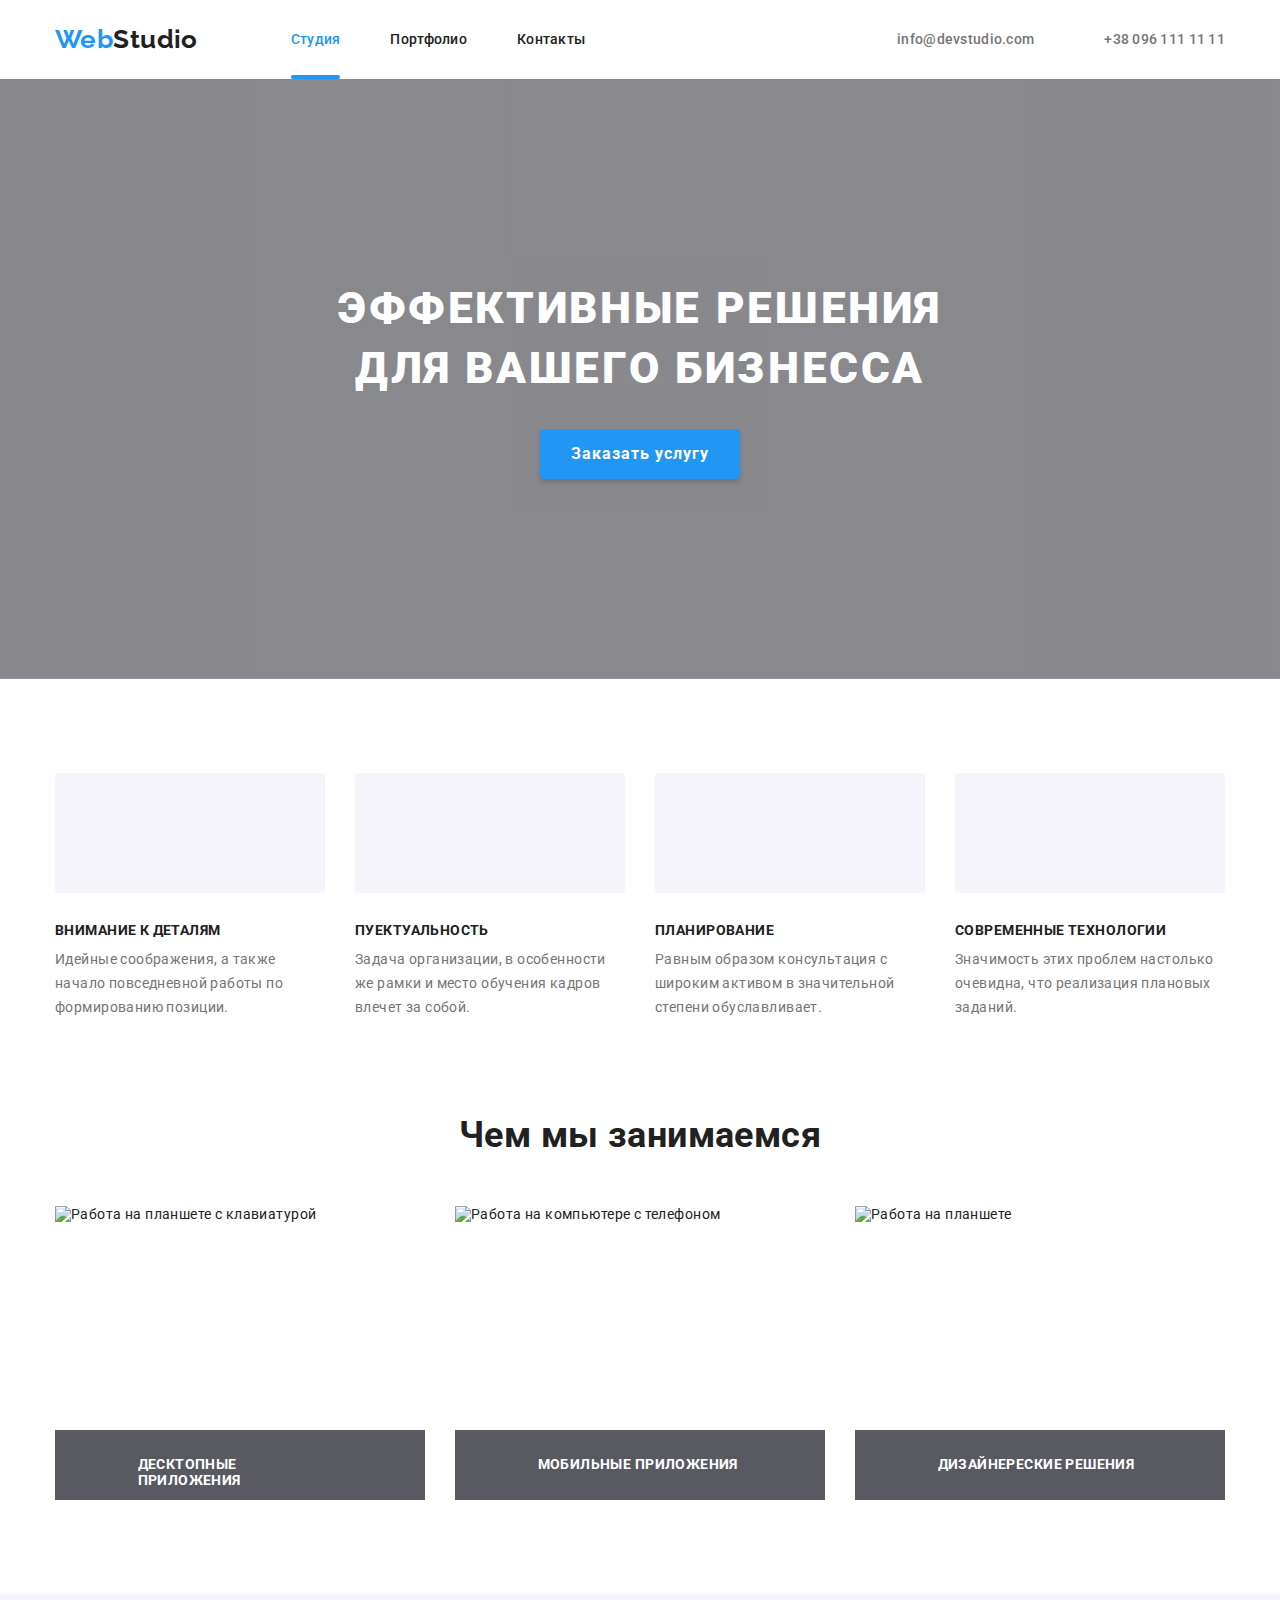
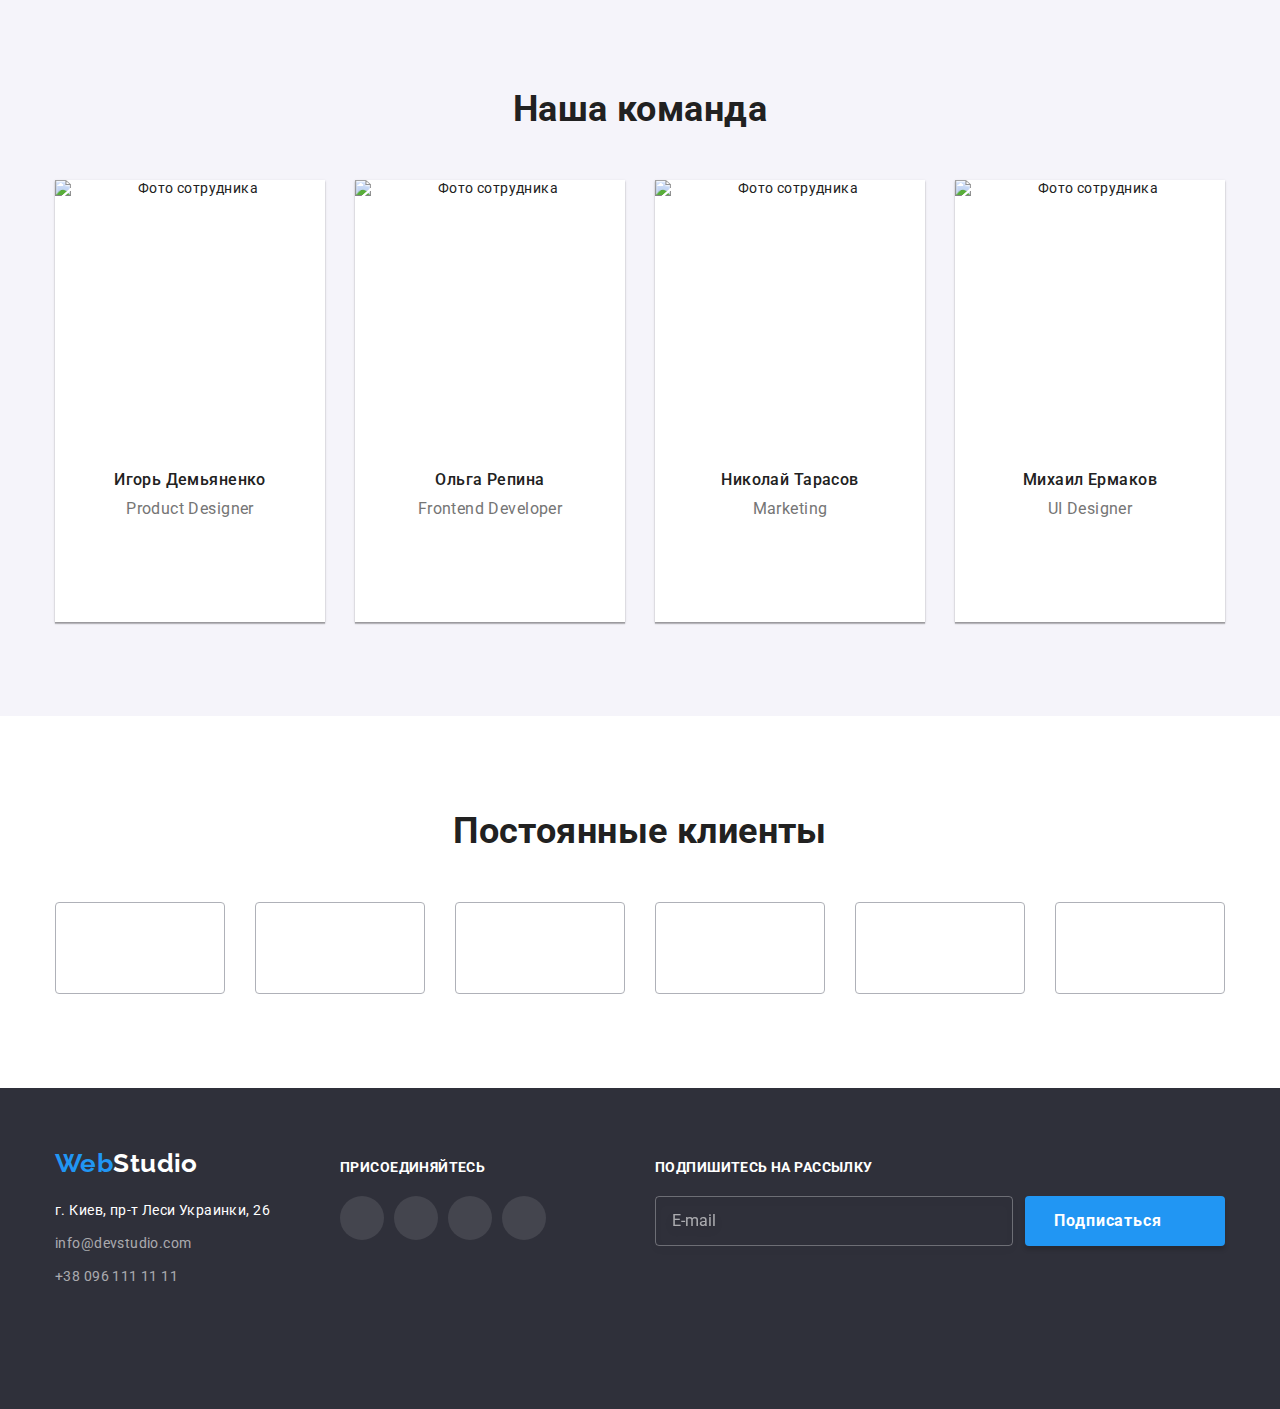
==== index.html @ f01ba00c "creat form in footer" ====
<!DOCTYPE html>
<html lang="ru">
<head>
    <meta charset="UTF-8">
    <meta http-equiv="X-UA-Compatible" content="IE=edge">
    <meta name="viewport" content="width=device-width, initial-scale=1.0">
    <title>Домашняя работа №6</title>
    <link rel="preconnect" href="https://fonts.googleapis.com">
    <link rel="preconnect" href="https://fonts.gstatic.com" crossorigin>
    <link href="https://fonts.googleapis.com/css2?family=Raleway:wght@700&family=Roboto:wght@400;500;700;900&display=swap"
        rel="stylesheet">
    <link rel="stylesheet" href="https://cdnjs.cloudflare.com/ajax/libs/modern-normalize/1.1.0/modern-normalize.min.css">
    <link rel="stylesheet" href="./css/styles.css">
</head>
<body>
    <!--Header-->
<header class="header">
   <div class="container main-nav">
    <nav class="auth-nav">
        <a href="./index.html" class="logo"> <span class="title">Web</span>Studio
        </a>
        <ul class="site-nav">
            <li class="item"><a href="./index.html" class="link curent">Студия</a></li>
            <li class="item"><a href="./portfolio.html" class="link">Портфолио</a></li>
            <li class="item"><a href="" class="link">Контакты</a></li>
        </ul>
    </nav>
    <ul class="site-contacts">
        <li class="item">
            <a href="mailto:info@devstudio.com" class="link">
            <svg class="link-icon" width="16" height="12">
                <use href="./images/symbol-defs.svg#mail"></use>
            </svg>info@devstudio.com</a></li>
        <li class="item"><a href="tel:+380961111111" class="link">
            <svg class="link-icon" width="10" height="16">
            <use href="./images/symbol-defs.svg#phone"></use>
        </svg>+38 096 111 11 11</a></li>
    </ul>
   </div>  
</header>
<main> 
    <!--Hero-->
    <section class="section-hero">
        <div class="container hero">
            <h1 class="hero-title">ЭФФЕКТИВНЫЕ РЕШЕНИЯ ДЛЯ ВАШЕГО БИЗНЕССА</h1>
            <button type="button" class="hero-button" data-modal-open>Заказать услугу</button>
        </div>
    </section>
    <!--Peculiarities-->
     <section class="section peculiarit">
        <div class="container">
            <h2 class="visual-heading">Преймущества</h2>
        <ul class="peculiarities">
            <li class="item">
                <div class="item-icon"><svg width="70" height="70">
                    <use href="./images/symbol-defs.svg#antenna"></use>
                </svg></div>
                <h3 class="peculiarities-title">ВНИМАНИЕ К ДЕТАЛЯМ</h3>
                <p class="peculiarities-text">Идейные соображения, а также начало повседневной работы по формированию позиции.</p>   
            </li>
            <li class="item">
                <div class="item-icon"><svg width="70" height="70">
                    <use href="./images/symbol-defs.svg#clock"></use>
                </svg></div>
                <h3 class="peculiarities-title">ПУЕКТУАЛЬНОСТЬ</h3>
                <p class="peculiarities-text">Задача организации, в особенности же рамки и место обучения кадров влечет за собой.</p>
            </li>
            <li class="item">
                <div class="item-icon"><svg width="70" height="70">
                    <use href="./images/symbol-defs.svg#diagram"></use>
                </svg></div>
                <h3 class="peculiarities-title">ПЛАНИРОВАНИЕ</h3>
                <p class="peculiarities-text">Равным образом консультация с широким активом в значительной степени обуславливает.</p>
            </li>
            <li class="item">
                <div class="item-icon"><svg width="70" height="70">
                    <use href="./images/symbol-defs.svg#astronaut"></use>
                </svg></div>
                <h3 class="peculiarities-title">СОВРЕМЕННЫЕ ТЕХНОЛОГИИ</h3>
                <p class="peculiarities-text">Значимость этих проблем настолько очевидна, что реализация плановых заданий.</p>
            </li>
        </ul>
        </div>
    </section>
    <!--Work-->
    <section class="section work-padding">
        <div class="container">
            <h2 class="section-title">Чем мы занимаемся</h2>
            <ul class="work">
                <li class="work-link">
                <div class="work-action">
                    <img src="./images/box1.jpg" width="370" height="294" alt="Работа на планшете с клавиатурой">
                    <p class="work-text">Десктопные приложения</p>
                </div>  
                </li>
                <li class="work-link">
                <div class="work-action">
                    <img src="./images/box2.jpg" width="370" height="294" alt="Работа на компьютере с телефоном">
                    <p class="work-text">Мобильные приложения</p>
                </div>
                </li>
                <li class="work-link">
                <div class="work-action">
                    <img src="./images/box3.jpg" width="370" height="294" alt="Работа на планшете">
                    <p class="work-text">Дизайнереские решения</p>
                </div>    
                </li>
            </ul>
        </div>
    </section>
    <!--Team-->
   <section class="section team">
        <div class="container">
            <h2 class="section-title">Наша команда</h2>
        <ul class="team-list">
            <li class="team-roster">
                <img src="./images/foto1.jpg" width="270" height="260" alt="Фото сотрудника">
                    <h3 class="team-name">Игорь Демьяненко</h3>
                    <p class="team-job" lang="en">Product Designer</p>
                    <a href="#" class="team-link">
                        <svg width="20" height="20">
                        <use href="./images/symbol-defs.svg#instagram"></use>
                    </svg>
                    </a>
                    <a href="#" class="team-link">
                        <svg width="20" height="20">
                        <use href="./images/symbol-defs.svg#twitter"></use>
                    </svg>
                    </a>
                    <a href="#" class="team-link">
                        <svg width="20" height="20">
                        <use href="./images/symbol-defs.svg#facebook"></use>
                    </svg>
                    </a>
                    <a href="#" class="team-link">
                        <svg width="20" height="20">
                        <use href="./images/symbol-defs.svg#linkedIn"></use>
                    </svg>
                    </a>   
            </li>
            <li class="team-roster">
                <img src="./images/foto2.jpg" width="270" height="260" alt="Фото сотрудника">
                    <h3 class="team-name">Ольга Репина</h3>
                    <p class="team-job" lang="en">Frontend Developer</p>
                     <a href="#" class="team-link">
                        <svg width="20" height="20">
                        <use href="./images/symbol-defs.svg#instagram"></use>
                    </svg>
                    </a>
                    <a href="#" class="team-link">
                        <svg width="20" height="20">
                        <use href="./images/symbol-defs.svg#twitter"></use>
                    </svg>
                    </a>
                    <a href="#" class="team-link">
                        <svg width="20" height="20">
                        <use href="./images/symbol-defs.svg#facebook"></use>
                    </svg>
                    </a>
                    <a href="#" class="team-link">
                        <svg width="20" height="20">
                        <use href="./images/symbol-defs.svg#linkedIn"></use>
                    </svg>
                    </a>  
            </li>
            <li class="team-roster">
                <img src="./images/foto3.jpg" width="270" height="260" alt="Фото сотрудника">
                    <h3 class="team-name">Николай Тарасов</h3>
                    <p class="team-job" lang="en">Marketing</p>
                    <a href="#" class="team-link">
                        <svg width="20" height="20">
                            <use href="./images/symbol-defs.svg#instagram"></use>
                        </svg>
                    </a>
                    <a href="#" class="team-link">
                        <svg width="20" height="20">
                            <use href="./images/symbol-defs.svg#twitter"></use>
                        </svg>
                    </a>
                    <a href="#" class="team-link">
                        <svg width="20" height="20">
                            <use href="./images/symbol-defs.svg#facebook"></use>
                        </svg>
                    </a>
                    <a href="#" class="team-link">
                        <svg width="20" height="20">
                            <use href="./images/symbol-defs.svg#linkedIn"></use>
                        </svg>
                    </a>
            </li>
            <li class="team-roster">
                <img src="./images/foto4.jpg" width="270" height="260" alt="Фото сотрудника">
                    <h3 class="team-name">Михаил Ермаков</h3>
                    <p class="team-job" lang="en">UI Designer</p>
                <a href="#" class="team-link">
                    <svg width="20" height="20">
                        <use href="./images/symbol-defs.svg#instagram"></use>
                    </svg>
                </a>
                <a href="#" class="team-link">
                    <svg width="20" height="20">
                        <use href="./images/symbol-defs.svg#twitter"></use>
                    </svg>
                </a>
                <a href="#" class="team-link">
                    <svg width="20" height="20">
                        <use href="./images/symbol-defs.svg#facebook"></use>
                    </svg>
                </a>
                <a href="#" class="team-link">
                    <svg width="20" height="20">
                        <use href="./images/symbol-defs.svg#linkedIn"></use>
                    </svg>
                </a>
            </li>
        </ul>
        </div>
    </section>
    <!-- Clients -->
    <section class="section">
        <div class="container">
            <h2 class="section-title">Постоянные клиенты</h2>
            <ul class="clients">
                <li class="clients-list">
                    <a href="#" class="clients-link">
                        <svg width="106" height="60">
                            <use href="./images/symbol-defs.svg#company1"></use>
                        </svg>
                    </a>
                </li>
                <li class="clients-list">
                    <a href="#" class="clients-link">
                        <svg width="106" height="60">
                            <use href="./images/symbol-defs.svg#company2"></use>
                        </svg>
                    </a>
                </li>
                <li class="clients-list">
                    <a href="#" class="clients-link">
                        <svg width="106" height="60">
                            <use href="./images/symbol-defs.svg#company3"></use>
                        </svg>
                    </a>
                </li>
                <li class="clients-list">
                    <a href="#" class="clients-link">
                        <svg width="106" height="60">
                            <use href="./images/symbol-defs.svg#company4"></use>
                        </svg>
                    </a>
                </li>
                <li class="clients-list">
                    <a href="#" class="clients-link">
                        <svg width="106" height="60">
                            <use href="./images/symbol-defs.svg#company5"></use>
                        </svg>
                    </a>
                </li>
                <li class="clients-list">
                    <a href="#" class="clients-link">
                        <svg width="106" height="60">
                            <use href="./images/symbol-defs.svg#company6"></use>
                        </svg>
                    </a>
                </li>
            </ul>
        </div>
    </section>
</main>
<!--Footer-->
<footer class="footer">
   <div class="container">
    <div class="information">
        <a href="./index.html" class="logo-footer"><span class="title">Web</span>Studio
        </a>
        <address class="footer-adress">
            <ul>
                <li class="footer-item"><a href="https://goo.gl/maps/piqngm7oDQpEDh6u6" class="map" target="_blank"
                        rel="noopener nofollow noreferrer">г. Киев, пр-т Леси Украинки, 26</a></li>
                <li class="footer-item"><a href="mailto:info@devstudio.com" class="link">info@devstudio.com</a></li>
                <li class="footer-item"><a href="tel:+380961111111" class="link">+38 096 111 11 11</a></li>
            </ul>
        </address>
    </div>
        <div class="social">
        <h3 class="text">присоединяйтесь</h3>
        <ul class="soc">
            <li class="soc-list">
                <a href="#" class="soc-link">
                    <svg width="20" height="20">
                        <use href="./images/symbol-defs.svg#instagram"></use>
                    </svg>
                </a>
            </li>
            <li class="soc-list">
                <a href="#" class="soc-link">
                    <svg width="20" height="20">
                        <use href="./images/symbol-defs.svg#twitter"></use>
                    </svg>
                </a>
            </li>
            <li class="soc-list">
                <a href="#" class="soc-link">
                    <svg width="20" height="20">
                        <use href="./images/symbol-defs.svg#facebook"></use>
                    </svg>
                </a>
            </li>
            <li class="soc-list">
                <a href="#" class="soc-link">
                    <svg width="20" height="20">
                        <use href="./images/symbol-defs.svg#linkedIn"></use>
                    </svg>
                </a>
            </li>
        </ul>
    </div>
    <div class="footer-form">
        <form class="form-footer">
            <div class="form-field">
                <label for="mail" class="text">Подпишитесь на рассылку</label>
                <input type="email" name="mail" id="mail" placeholder="E-mail">
            </div>
            <button type="submit" class="hero-button">Подписаться<svg class="button-icon" width="24" height="24">
                    <use href="./images/symbol-defs.svg#icon-send"></use>
                </svg>
            </button>
        </form>
    </div>
    </div>
</footer>
<!--Modal window-->
<div class="backdrop is-hidden" data-modal>
    <div class="modal">
        <button type="button" class="button-close" data-modal-close>
            <svg class="modal-icon">
                <use href="./images/symbol-defs.svg#close"></use>
            </svg>
        </button>
    </div>
</div>
<script src="./js/modal.js"></script>
</body>
</html>
---- css/styles.css ----
/* основной цвет текста #212121 */
/* вторичный цвет текста #757575 */
/* основной цвет фона #FFFFFF*/
/* вторичный цвет фона #F5F4FA */
/* акцент #2196F3 */
/* цвет иконок #AFB1B8 */

:root {
    --primary-text-color: #212121;
    --title-text-color: #757575;
    --accent-color: #2196F3;
    --primary-white-color: #FFFFFF;
    --background-grey-color: #F5F4FA;
    --background-spaygrey-color: #2F303A;
    --icon-grey-color: #AFB1B8;
}

body {
    margin: 0;

    color: var(--primary-text-color);
    background-color: var(--primary-white-color);

    font-family: 'Roboto', sans-serif;
    font-size: 14px;
    letter-spacing: 0.03em;
}

ul {
    list-style: none;
    margin: 0;
    padding: 0;
    border: none;
}

.section {
    padding-top: 94px;
    padding-bottom: 94px;
}

img {
    display: block;
    max-width: 100%;
    height: auto;
}

/* Header */

.header {
    padding: 24px 0px;
}

/* Container */

.container {
    width: 1200px;
    padding-left: 15px;
    padding-right: 15px;
    margin-left: auto;
    margin-right: auto;
}

.main-nav {
    display: flex;
    align-items: center;
}

/* Logo */

.logo {
    margin-right: 93px;

    color: var(--primary-text-color);

    font-family: 'Raleway', sans-serif;
    font-weight: 700;
    font-size: 26px;
    line-height: 1.19;
    text-decoration: none;
}

.logo .title { 
    color: var(--accent-color);
}

.auth-nav {
    display: flex;
    align-items: center;
}

/* Navigation */
.site-nav {
    display: flex;
}

.site-nav .item:not(:last-child) {
    margin-right: 50px;
}

.site-nav .link {
    display: block;
    position: relative;
    /* padding-top: 32px;
    padding-bottom: 32px; */

    color: var(--primary-text-color);

    font-weight: 500;
    line-height: 1.1;
    letter-spacing: 0.02em;
    text-decoration: none;
    transition: all 0.2s ease-out;
}

.site-nav .link:hover,
.site-nav .link:focus {
    color: var(--accent-color);
}

.link.curent {
    color: var(--accent-color);
}

.link.curent::after {
    position: absolute;
    content: '';
    bottom: 0;
    left: 0;

    width: 100%;
    height: 4px;

    background-color: var(--accent-color);
    border-radius: 2px;
    transform: translateY(calc(24px + 8px));
}




/* Contacts */

.site-contacts {
    display: flex;
    margin-left: auto;
}

.site-contacts .item:not(:last-child) {
    margin-right: 50px;
}

.site-contacts .link {
    padding-top: 32px;
    padding-bottom: 32px;

    color: var(--title-text-color);

    font-weight: 500;
    line-height: 1.1;
    letter-spacing: 0.02em;
    text-decoration: none;
    transition: all 0.2s ease-out;
}

.site-contacts .link:hover,
.site-contacts .link:focus {
    color: var(--accent-color);
}

.link-icon {
    margin-right: 10px;
    vertical-align: middle;

    fill: currentColor;
    transition: all 0.2s ease-out;
}

/* Hero */

.section-hero {
    margin-left: auto;
    margin-right: auto;
    max-width: 1920px;
    max-height: 600px;

    background-image: linear-gradient(
        rgba(47, 48, 58, 0.4),
        rgba(47, 48, 58, 0.4)
    ),
    url("../images/hero.jpg");
    background-color: #C4C4C4;

    background-repeat: no-repeat;
    background-position: center;
    background-size: cover;
}

.hero {
    width: 693px;
    padding-top: 200px;
    padding-bottom: 200px;

    text-align: center;
}

.hero-title {
    margin-top: 0;
    margin-bottom: 30px;
    margin-left: auto;
    margin-right: auto;

    color: var(--primary-white-color);

    font-weight: 900;
    font-size: 44px;
    line-height: 1.36;
    letter-spacing: 0.06em;
    text-transform: uppercase;  
}

.hero-button {
    height: 50px;
    width: 200px;
    
    color: var(--primary-white-color);
    fill: var(--primary-white-color);
    background-color: var(--accent-color);
    font-weight: 700;
    font-size: 16px;
    line-height: 1.88;
    letter-spacing: 0.06em;
    box-shadow: 0px 4px 4px rgba(0, 0, 0, 0.15);
    border-radius: 4px;
    border: 0;
    cursor:pointer;
    transition: all 0.2s ease-out;
}

.hero-button:hover,
.hero-button:focus {
    background-color: #188CE8;
    border-radius: 4px;
}

.button.active {
    color: var(--primary-white-color);
    background-color: var(--accent-color);    
}

/* Modal window */

.backdrop {
    position: fixed;
    top: 0;
    left: 0;

    width: 100%;
    height: 100%;

    background-color: rgba(0, 0, 0, 0.2);

    opacity: 1;
    transition: opacity 250ms cubic-bezier(0.4, 0, 0.2, 1);
}

.backdrop.is-hidden {
    opacity: 0;
    pointer-events: none;
}

.backdrop.is-hidden .modal{
    transform: translate(-50%, -50%) scale(0.9);
}

.modal {
    position: absolute;
    top: 50%;
    left: 50%;

    width: 528px;
    min-height: 581px;

    background-color: var(--primary-white-color);
    box-shadow: 0px 1px 3px rgba(0, 0, 0, 0.12),
    0px 1px 1px rgba(0, 0, 0, 0.14),
    0px 2px 1px rgba(0, 0, 0, 0.2);
    border-radius: 4px;

    transform: translate(-50%, -50%) scale(1);
    transition: transform 250ms cubic-bezier(0.4, 0, 0.2, 1);
}

.button-close {
    display: flex;
    position: absolute;
    padding: 0;
    width: 30px;
    height: 30px;


    margin-top: 8px; 
    margin-right: 8px;
    align-items: center;
    justify-content: center;

    background-color: inherit;
    border: 1px solid rgba(0, 0, 0, 0.1);
    border-radius: 50%;
    cursor: pointer;
    
    right: 0;
}

.modal-icon {
    width: 11px;
    height: 11px;
}

/* Peculiarities */

.visual-heading {
    position: absolute;
    width: 1px;
    height: 1px;
    margin: -1px;
    border: 0;
    padding: 0;
    white-space: nowrap;
    clip-path: inset(100%);
    clip: rect(0 0 0 0);
    overflow: hidden;
}

.peculiarities {
    display: flex;
}

.peculiarit {
    padding-bottom: 47px;
}

.peculiarities .item {
    width: 270px;
    justify-content: center;
    align-items: center;
}

.peculiarities .item:not(:last-child) {
    margin-right: 30px;
}

.item-icon {
    display: flex;
    width: 270px;
    height: 120px;
    align-items: center;
    justify-content: center;
    margin-bottom: 30px;
    border-radius: 4px;
    background-color: var(--background-grey-color);
}

.peculiarities-title {
    margin-top: 0;
    margin-bottom: 10px;

    color: var(--primary-text-color);

    font-size: 14px;
    line-height: 1.1;
    text-transform: uppercase;
}

.peculiarities-text {
    margin-top: 0;
    margin-bottom: 0;

    color: var(--title-text-color);

    line-height: 1.71;
}

/* Work */

.work {
    display: flex;
}

.work-padding {
    padding-top: 47px;
}

.section-title {
    margin-top: 0;
    margin-bottom: 50px;

    font-size: 36px;
    line-height: 1.17;
    text-align: center;   
}

.work-link:not(:last-child) {
    margin-right: 30px;
}

.work-action {
    position: relative;
}

.work-action::before {
    position: absolute;
    content: '';
    width: 370px;
    height: 70px;
    bottom: 0;
    left: 0;

    background-color: 
    rgba(47, 48, 58, 0.8);
}

.work-text {
    position: absolute;
    width: 205px;
    height: 16px;
    left: 50%;
    top: 251px;
    transform: translate(-50%, 0);

    margin: 0;
    padding: 0;

    font-weight: 700;
    line-height: 1.14;
    text-transform: uppercase;

    color: var(--primary-white-color);
}

/* Team */

.section.team {
    background-color: var(--background-grey-color);
}

.team-list {
    display: flex;
}

.team-roster {
    width: 270px;

    background-color: var(--primary-white-color);
    box-shadow:
        0px 1px 3px rgba(0, 0, 0, 0.12),
        0px 1px 1px rgba(0, 0, 0, 0.14),
        0px 2px 1px rgba(0, 0, 0, 0.2);

    text-align: center;
}

.team-roster:not(:last-child) {
    margin-right: 30px;
}

.team-link {
    display: inline-flex;
    text-decoration: none;
    width: 44px;
    height: 44px;
    align-items: center;
    justify-content: center;
    margin-bottom: 30px;

    fill: var(--icon-grey-color);
    transition: all 0.2s ease-out;
    border-radius: 50%;
}


.team-link:not(:last-child) {
    margin-right: 10px;
}

.team-link:hover,
.team-link:focus {
    background-color: var(--accent-color);
    fill: var(--primary-white-color);
    border-radius: 50%;
    border: 0;
}

.team-name {
    padding-top: 30px;
    padding-bottom: 10px;
    margin-top: 0px;
    margin-bottom: 0px;

    color: var(--primary-text-color);

    font-weight: 500;
    font-size: 16px;
    line-height: 1.19;
}

.team-job {
    padding-bottom: 30px;
    margin-top: 0;
    margin-bottom: 0;

    color: var(--title-text-color);

    font-size: 16px;
    line-height: 1.19;
}

/* Clients*/

.clients {
    display: flex;
    margin: 0;
    padding: 0;
    border: none;
}

.clients-list {
    width: 170px;
    height: 92px;
    border: 0;
}

.clients-link {
    display: flex;
    text-decoration: none;
    width: 100%;
    height: 100%;
    align-items: center;
    justify-content: center;
    border: 1px solid var(--icon-grey-color);
    border-radius: 4px;

    fill: var(--icon-grey-color);
    transition: all 0.2s ease-out;
}

.clients-list:not(:last-child) {
    margin-right: 30px;
}

.clients-link:hover,
.clients-link:focus {
    fill: var(--accent-color);
    border: 1px solid var(--accent-color);

}


/* Footer */

.footer {
    padding-top: 60px;
    padding-bottom: 60px;
    padding-left: 0;
    padding-right: 0;

    background-color: var(--background-spaygrey-color);
}

.footer .container {
    display: flex;
    align-items: baseline;
}

.logo-footer {
    display: inline-block;
    margin-bottom: 20px;

    color: var(--primary-white-color);

    font-family: 'Raleway', sans-serif;
    font-weight: 700;
    font-size: 26px;
    line-height: 1.19;
    text-decoration: none;
}

.logo-footer .title {
    color: var(--accent-color);

}

.footer-adress {
    margin-bottom: 60px;
}

.footer-adress .map {
    display: block;
    margin-bottom: 9px;

    color: var(--primary-white-color);

    font-style: normal;
    line-height: 1.71;
    text-decoration: none;
}

.footer-adress .link {
    display: block;

    color: rgba(255, 255, 255, 0.6);

    font-style: normal;
    line-height: 1.71;
    text-decoration: none;
    transition: all 0.2s ease-out;
}

.footer-adress .link:hover,
.footer-adress .link:focus {
    color: var(--accent-color);
}

.footer-item:not(:last-child) {
    margin-bottom: 9px;
}

.text {
    margin-top: 0;
    margin-bottom: 20px;
    margin-left: 0;
    margin-right: 0;

    color: var(--primary-white-color);

    font-weight: 700;
    font-size: 14px;
    line-height: 1.14;
    letter-spacing: 0.03em;
    text-transform: uppercase;
}

.social {
    display: flex;
    flex-direction: column;
    margin-left: 70px;
}

.soc {
    display: flex;
}

.soc-link {
    display: flex;
    text-decoration: none;
    width: 44px;
    height: 44px;

    align-items: center;
    justify-content: center;

    fill: var(--primary-white-color);
    background-color: rgba(255, 255, 255, 0.1);
    border-radius: 50%;
    transition: all 0.2s ease-out;
}


.soc-list:not(:last-child) {
    margin-right: 10px;
}

.soc-link:hover,
.soc-link:focus {
    background-color: var(--accent-color);
    fill: var(--primary-white-color);
    border-radius: 50%;
}

.footer-form {
    display: flex;
    margin-left: auto;
}

.form-footer {
    display: flex;
    align-items:flex-end;
}

.form-field {
    display: flex;
    flex-direction: column;
    margin-right: 12px;
}

.form-field input {
    width: 358px;
    height: 50px;
    padding: 15px 16px;
    color: var(--primary-white-color);
    background-color: inherit;
    border: 1px solid rgba(255, 255, 255, 0.3);
    filter: drop-shadow(0px 4px 4px rgba(0, 0, 0, 0.15));
    border-radius: 4px;
}

.form-field input::placeholder {
   font-size: 16px;
    line-height: 1.25;
    color: rgba(255, 255, 255, 0.6);
}

.button-icon {
    vertical-align: middle;
    margin-left: 10px;
}

/* styles portfolio */
/* job */

.job-button {
    display: flex;
    justify-content: center;
    margin-bottom: 50px;
}

.job-button .item:not(:last-child) {
    margin-right: 8px;
}

.button {
    color: var(--primary-text-color);

    font-family: inherit;
    font-weight: 500;
    font-size: 16px;
    line-height: 1.62;
    letter-spacing: 0.03em;
    transition: all 0.2s ease-out;
}


.button:hover,
.button:focus {
    color: var(--primary-white-color);
    background-color: var(--accent-color);
    box-shadow: 0px 3px 1px rgba(0, 0, 0, 0.1), 
                0px 1px 2px rgba(0, 0, 0, 0.08),
                0px 2px 2px rgba(0, 0, 0, 0.12);
}

.button.active,
.button {
    display: inline-block;
    padding: 6px 22px;
    border-radius: 4px;
    text-align: center;
    border: 0;
}

.job {
    display: flex;
    flex-wrap: wrap;   
}

.job-item {
    width: 370px;
    margin-right: 30px;
    margin-bottom: 30px;

    border: 1px solid #EEEEEE;
}

.job-item:nth-child(3n) {
    margin-right: 0;
}

.job-item:nth-last-child(-n + 3) {
    margin-bottom: 0;
}

.job-link:hover .text-hover,
.job-link:focus .text-hover {
    opacity: 1;
}

.job-link:hover .job-overlay,
.job-link:focus .job-overlay {
    opacity: 1;
    transform: translateY(0);
}

.job-img {
    position: relative;
    overflow: hidden;
}

.job-overlay {
    position: absolute;
    width: 100%;
    height: 100%;
    top: 0;
    left: 0;

    background-color: rgba(33, 150, 243, 0.9);

    transform: translateY(101%);
    transition: transform 250ms cubic-bezier(0.4, 0, 0.2, 1);
}

.text-hover {
    position: absolute;
    width: 322px;
    height: 168px;
    top: 50%;
    left: 50%;
    transform: translate(-50%,-50%);

    margin: 0;
    padding: 0;

    font-size: 18px;
    line-height: 1.56;

    color: var(--primary-white-color);
}

.job-link {
    display: block;

    text-decoration: none;
    transition: all 0.2s ease-out;
}

.job-link:hover,
.job-link:focus {
    box-shadow: 0px 1px 1px rgba(0, 0, 0, 0.12), 
                0px 4px 4px rgba(0, 0, 0, 0.06), 
                1px 4px 6px rgba(0, 0, 0, 0.16);
}

.job-title {
    margin-top: 0;
    margin-bottom: 0;
    padding-top: 20px;
    padding-bottom: 4px;
    padding-left: 24px;

    color: var(--primary-text-color);

    font-size: 18px;
    line-height: 2;
    letter-spacing: 0.06em;   
}

.job-text {
    margin-top: 0;
    margin-bottom: 0;
    padding-bottom: 20px;
    padding-left: 24px;

    color: var(--title-text-color);

    font-size: 16px;
    line-height: 1.88;   
}
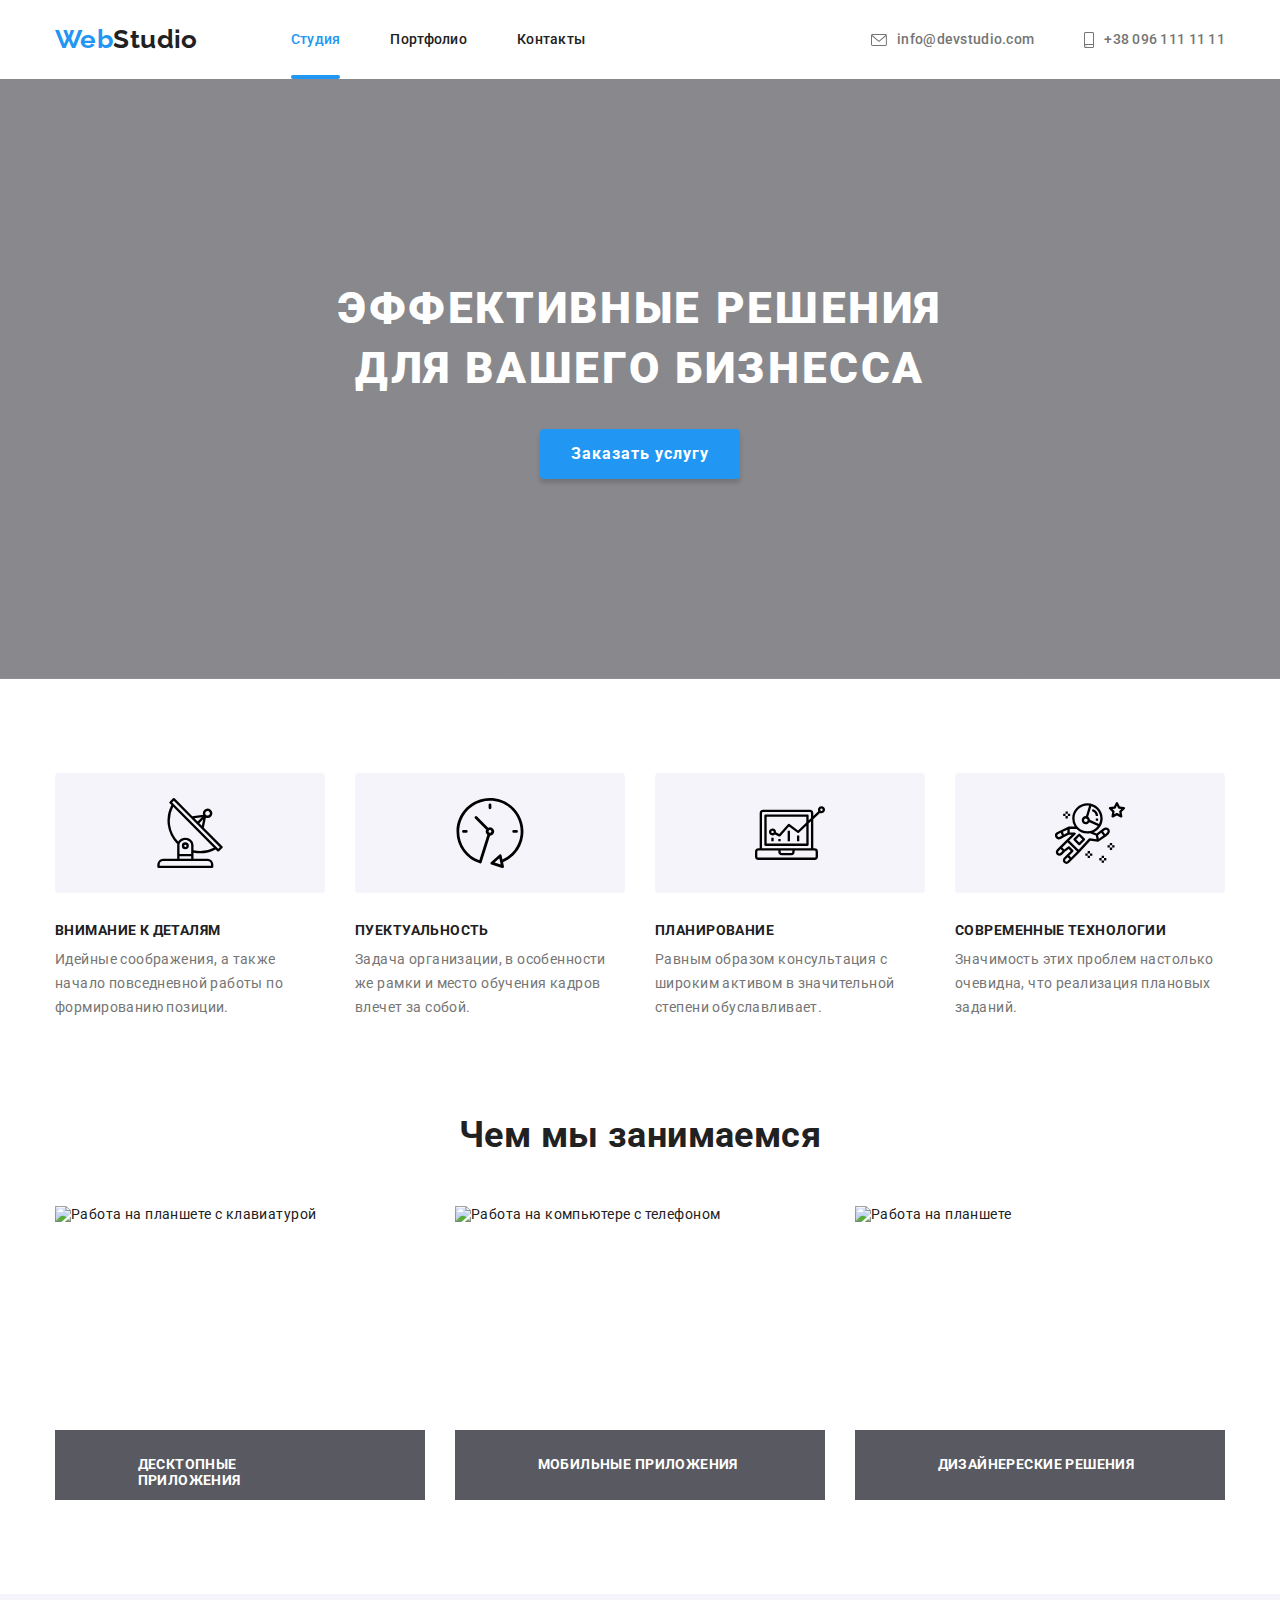
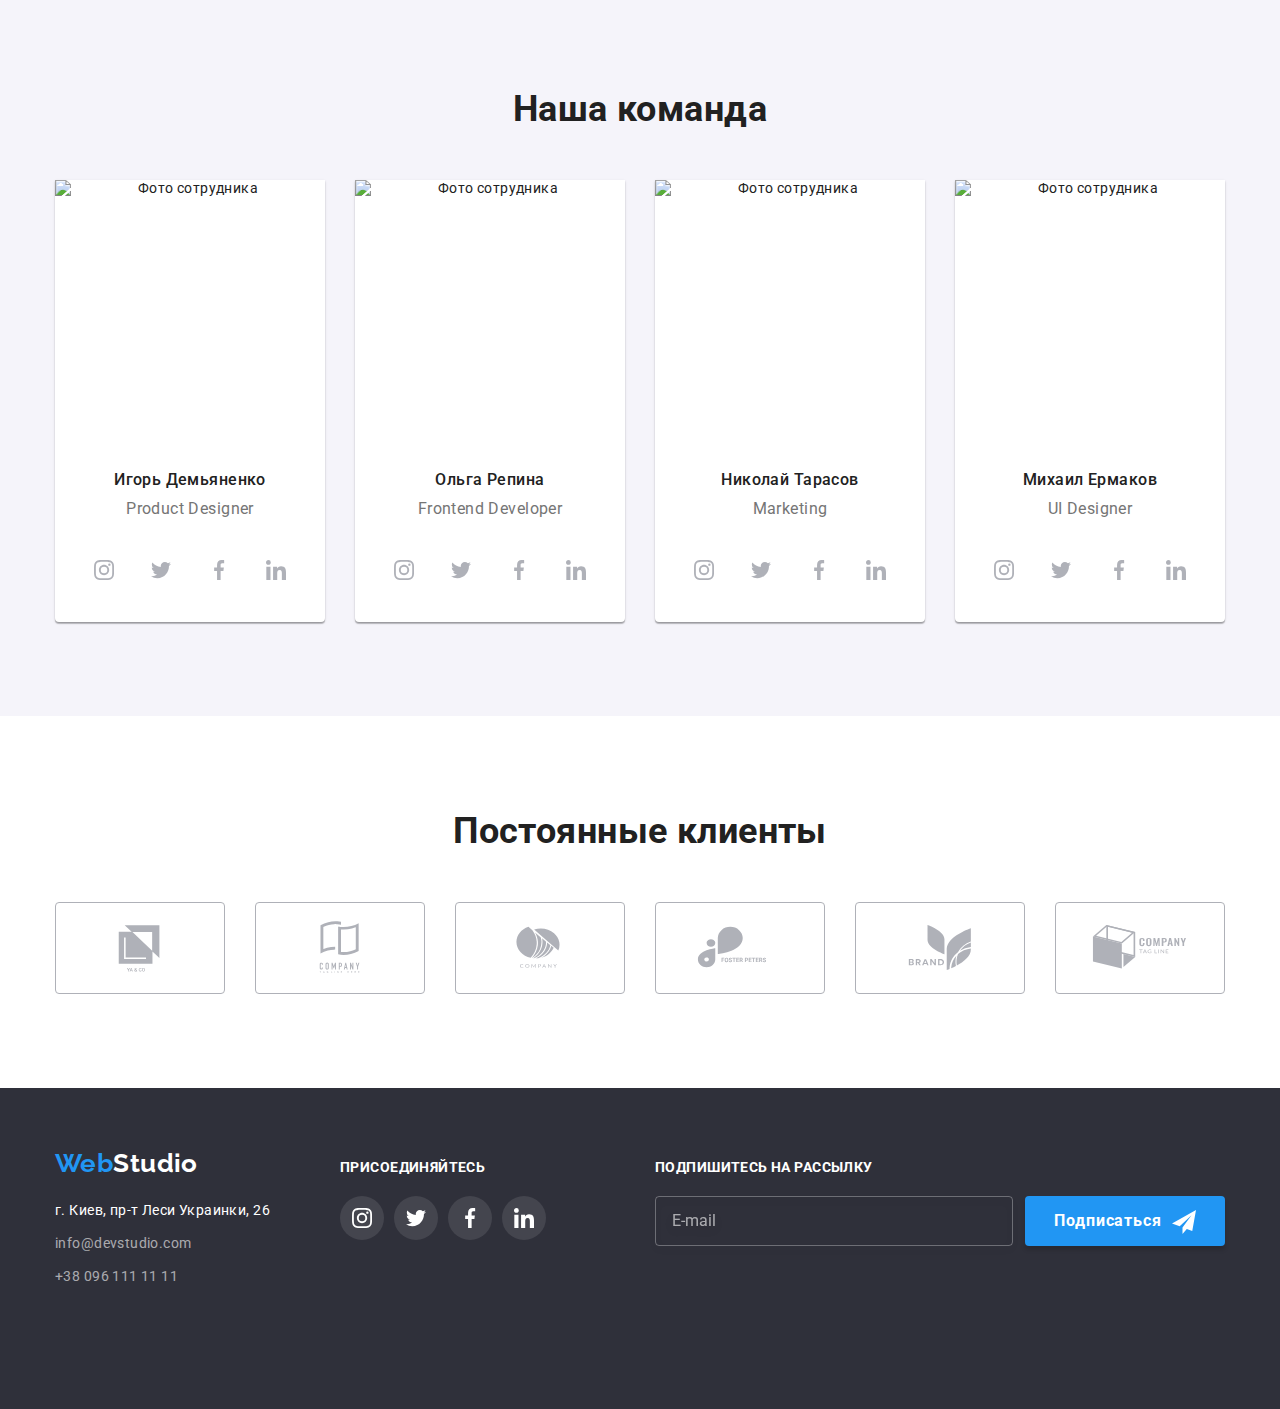
==== commit b930c9d9: "create form in modal window" ====
--- a/index.html
+++ b/index.html
@@ -43,7 +43,7 @@
     <section class="section-hero">
         <div class="container hero">
             <h1 class="hero-title">ЭФФЕКТИВНЫЕ РЕШЕНИЯ ДЛЯ ВАШЕГО БИЗНЕССА</h1>
-            <button type="button" class="hero-button" data-modal-open>Заказать услугу</button>
+            <button type="button" class="modal-button" data-modal-open>Заказать услугу</button>
         </div>
     </section>
     <!--Peculiarities-->
@@ -319,9 +319,9 @@
         <form class="form-footer">
             <div class="form-field">
                 <label for="mail" class="text">Подпишитесь на рассылку</label>
-                <input type="email" name="mail" id="mail" placeholder="E-mail">
-            </div>
-            <button type="submit" class="hero-button">Подписаться<svg class="button-icon" width="24" height="24">
+                <input type="email" class="form-input" name="mail" id="mail" placeholder="E-mail">
+            </div>
+            <button type="submit" class="modal-button">Подписаться<svg class="button-icon" width="24" height="24">
                     <use href="./images/symbol-defs.svg#icon-send"></use>
                 </svg>
             </button>
@@ -337,6 +337,46 @@
                 <use href="./images/symbol-defs.svg#close"></use>
             </svg>
         </button>
+        <h2 class="title-modal">Оставьте свои данные, мы вам перезвоним</h2>
+        <form>
+            <div class="form-modal">
+                <label class="modal-label" for="name">Имя</label>
+                <input class="modal-input" type="text" name="name" id="name">
+                <span class="icon-modal">
+                    <svg width="18" height="18">
+                        <use href="./images/symbol-defs.svg#person-black"></use>
+                    </svg>
+                </span>
+            </div>
+            <div class="form-modal">
+                <label class="modal-label" for="phone">Телефон</label>
+                <input class="modal-input" type="tel" name="phone" id="phone">
+                <span class="icon-modal">
+                    <svg width="18" height="18">
+                        <use href="./images/symbol-defs.svg#phone-black"></use>
+                    </svg>
+                </span>
+            </div>
+            <div class="form-modal">
+                <label class="modal-label" for="email">Почта</label>
+                <input class="modal-input" type="email" name="mail" id="email">
+                <span class="icon-modal">
+                    <svg width="18" height="18">
+                        <use href="./images/symbol-defs.svg#email-black"></use>
+                    </svg>
+                </span>
+            </div>
+            <div class="form-modal">
+                <label class="modal-label" for="comment">Комментарий</label>
+                <textarea class="modal-textarea" name="comment" id="comment" rows="10" placeholder="Введите текст"></textarea>
+            </div>
+            <label class="modal-checkbox">
+                <input class="checkbox" type="checkbox" name="topic">
+                <span class="checkbox-icon"></span>
+                <span class="checkbox-text">Соглашаюсь с рассылкой и принимаю </span><a href="#" class="checkbox-link">Условия договора</a>
+            </label>
+            <button type="submit" class="modal-button">Отправить</button>
+        </form>
     </div>
 </div>
 <script src="./js/modal.js"></script>
--- a/css/styles.css
+++ b/css/styles.css
@@ -6,861 +6,973 @@
 /* цвет иконок #AFB1B8 */
 
 :root {
-    --primary-text-color: #212121;
-    --title-text-color: #757575;
-    --accent-color: #2196F3;
-    --primary-white-color: #FFFFFF;
-    --background-grey-color: #F5F4FA;
-    --background-spaygrey-color: #2F303A;
-    --icon-grey-color: #AFB1B8;
+  --primary-text-color: #212121;
+  --title-text-color: #757575;
+  --accent-color: #2196f3;
+  --primary-white-color: #ffffff;
+  --background-grey-color: #f5f4fa;
+  --background-spaygrey-color: #2f303a;
+  --icon-grey-color: #afb1b8;
 }
 
 body {
-    margin: 0;
-
-    color: var(--primary-text-color);
-    background-color: var(--primary-white-color);
-
-    font-family: 'Roboto', sans-serif;
-    font-size: 14px;
-    letter-spacing: 0.03em;
+  margin: 0;
+
+  color: var(--primary-text-color);
+  background-color: var(--primary-white-color);
+
+  font-family: "Roboto", sans-serif;
+  font-size: 14px;
+  letter-spacing: 0.03em;
 }
 
 ul {
-    list-style: none;
-    margin: 0;
-    padding: 0;
-    border: none;
+  list-style: none;
+  margin: 0;
+  padding: 0;
+  border: none;
 }
 
 .section {
-    padding-top: 94px;
-    padding-bottom: 94px;
+  padding-top: 94px;
+  padding-bottom: 94px;
 }
 
 img {
-    display: block;
-    max-width: 100%;
-    height: auto;
+  display: block;
+  max-width: 100%;
+  height: auto;
 }
 
 /* Header */
 
 .header {
-    padding: 24px 0px;
+  padding: 24px 0px;
 }
 
 /* Container */
 
 .container {
-    width: 1200px;
-    padding-left: 15px;
-    padding-right: 15px;
-    margin-left: auto;
-    margin-right: auto;
+  width: 1200px;
+  padding-left: 15px;
+  padding-right: 15px;
+  margin-left: auto;
+  margin-right: auto;
 }
 
 .main-nav {
-    display: flex;
-    align-items: center;
+  display: flex;
+  align-items: center;
 }
 
 /* Logo */
 
 .logo {
-    margin-right: 93px;
-
-    color: var(--primary-text-color);
-
-    font-family: 'Raleway', sans-serif;
-    font-weight: 700;
-    font-size: 26px;
-    line-height: 1.19;
-    text-decoration: none;
-}
-
-.logo .title { 
-    color: var(--accent-color);
+  margin-right: 93px;
+
+  color: var(--primary-text-color);
+
+  font-family: "Raleway", sans-serif;
+  font-weight: 700;
+  font-size: 26px;
+  line-height: 1.19;
+  text-decoration: none;
+}
+
+.logo .title {
+  color: var(--accent-color);
 }
 
 .auth-nav {
-    display: flex;
-    align-items: center;
+  display: flex;
+  align-items: center;
 }
 
 /* Navigation */
 .site-nav {
-    display: flex;
-}
-
-.site-nav .item:not(:last-child) {
-    margin-right: 50px;
+  display: flex;
+  column-gap: 50px;
 }
 
 .site-nav .link {
-    display: block;
-    position: relative;
-    /* padding-top: 32px;
-    padding-bottom: 32px; */
-
-    color: var(--primary-text-color);
-
-    font-weight: 500;
-    line-height: 1.1;
-    letter-spacing: 0.02em;
-    text-decoration: none;
-    transition: all 0.2s ease-out;
+  display: block;
+  position: relative;
+
+  color: var(--primary-text-color);
+
+  font-weight: 500;
+  line-height: 1.1;
+  letter-spacing: 0.02em;
+  text-decoration: none;
+  transition: all 0.2s ease-out;
 }
 
 .site-nav .link:hover,
 .site-nav .link:focus {
-    color: var(--accent-color);
+  color: var(--accent-color);
 }
 
 .link.curent {
-    color: var(--accent-color);
+  color: var(--accent-color);
 }
 
 .link.curent::after {
-    position: absolute;
-    content: '';
-    bottom: 0;
-    left: 0;
-
-    width: 100%;
-    height: 4px;
-
-    background-color: var(--accent-color);
-    border-radius: 2px;
-    transform: translateY(calc(24px + 8px));
-}
-
-
-
+  position: absolute;
+  content: "";
+  bottom: 0;
+  left: 0;
+
+  width: 100%;
+  height: 4px;
+
+  background-color: var(--accent-color);
+  border-radius: 2px;
+  transform: translateY(calc(24px + 8px));
+}
 
 /* Contacts */
 
 .site-contacts {
-    display: flex;
-    margin-left: auto;
+  display: flex;
+  margin-left: auto;
 }
 
 .site-contacts .item:not(:last-child) {
-    margin-right: 50px;
+  margin-right: 50px;
 }
 
 .site-contacts .link {
-    padding-top: 32px;
-    padding-bottom: 32px;
-
-    color: var(--title-text-color);
-
-    font-weight: 500;
-    line-height: 1.1;
-    letter-spacing: 0.02em;
-    text-decoration: none;
-    transition: all 0.2s ease-out;
+  padding-top: 32px;
+  padding-bottom: 32px;
+
+  color: var(--title-text-color);
+
+  font-weight: 500;
+  line-height: 1.1;
+  letter-spacing: 0.02em;
+  text-decoration: none;
+  transition: all 0.2s ease-out;
 }
 
 .site-contacts .link:hover,
 .site-contacts .link:focus {
-    color: var(--accent-color);
+  color: var(--accent-color);
 }
 
 .link-icon {
-    margin-right: 10px;
-    vertical-align: middle;
-
-    fill: currentColor;
-    transition: all 0.2s ease-out;
+  margin-right: 10px;
+  vertical-align: middle;
+
+  fill: currentColor;
+  transition: all 0.2s ease-out;
 }
 
 /* Hero */
 
 .section-hero {
-    margin-left: auto;
-    margin-right: auto;
-    max-width: 1920px;
-    max-height: 600px;
-
-    background-image: linear-gradient(
-        rgba(47, 48, 58, 0.4),
-        rgba(47, 48, 58, 0.4)
+  margin-left: auto;
+  margin-right: auto;
+  max-width: 1920px;
+  max-height: 600px;
+
+  background-image: linear-gradient(
+      rgba(47, 48, 58, 0.4),
+      rgba(47, 48, 58, 0.4)
     ),
     url("../images/hero.jpg");
-    background-color: #C4C4C4;
-
-    background-repeat: no-repeat;
-    background-position: center;
-    background-size: cover;
+  background-color: #c4c4c4;
+
+  background-repeat: no-repeat;
+  background-position: center;
+  background-size: cover;
 }
 
 .hero {
-    width: 693px;
-    padding-top: 200px;
-    padding-bottom: 200px;
-
-    text-align: center;
+  width: 693px;
+  padding-top: 200px;
+  padding-bottom: 200px;
+
+  text-align: center;
 }
 
 .hero-title {
-    margin-top: 0;
-    margin-bottom: 30px;
-    margin-left: auto;
-    margin-right: auto;
-
-    color: var(--primary-white-color);
-
-    font-weight: 900;
-    font-size: 44px;
-    line-height: 1.36;
-    letter-spacing: 0.06em;
-    text-transform: uppercase;  
-}
-
-.hero-button {
-    height: 50px;
-    width: 200px;
-    
-    color: var(--primary-white-color);
-    fill: var(--primary-white-color);
-    background-color: var(--accent-color);
-    font-weight: 700;
-    font-size: 16px;
-    line-height: 1.88;
-    letter-spacing: 0.06em;
-    box-shadow: 0px 4px 4px rgba(0, 0, 0, 0.15);
-    border-radius: 4px;
-    border: 0;
-    cursor:pointer;
-    transition: all 0.2s ease-out;
-}
-
-.hero-button:hover,
-.hero-button:focus {
-    background-color: #188CE8;
-    border-radius: 4px;
+  margin-top: 0;
+  margin-bottom: 30px;
+  margin-left: auto;
+  margin-right: auto;
+
+  color: var(--primary-white-color);
+
+  font-weight: 900;
+  font-size: 44px;
+  line-height: 1.36;
+  letter-spacing: 0.06em;
+  text-transform: uppercase;
+}
+
+.modal-button {
+  min-height: 50px;
+  min-width: 200px;
+
+  padding: 10px 15px;
+
+  color: var(--primary-white-color);
+  fill: var(--primary-white-color);
+  background-color: var(--accent-color);
+  font-weight: 700;
+  font-size: 16px;
+  line-height: 1.88;
+  letter-spacing: 0.06em;
+  box-shadow: 0px 4px 4px rgba(0, 0, 0, 0.15);
+  border-radius: 4px;
+  border: 0;
+  cursor: pointer;
+  transition: all 0.2s ease-out;
+}
+
+.modal-button:hover,
+.modal-button:focus {
+  background-color: #188ce8;
+  border-radius: 4px;
 }
 
 .button.active {
-    color: var(--primary-white-color);
-    background-color: var(--accent-color);    
+  color: var(--primary-white-color);
+  background-color: var(--accent-color);
 }
 
 /* Modal window */
 
 .backdrop {
-    position: fixed;
-    top: 0;
-    left: 0;
-
-    width: 100%;
-    height: 100%;
-
-    background-color: rgba(0, 0, 0, 0.2);
-
-    opacity: 1;
-    transition: opacity 250ms cubic-bezier(0.4, 0, 0.2, 1);
+  position: fixed;
+  top: 0;
+  left: 0;
+
+  width: 100%;
+  height: 100%;
+
+  background-color: rgba(0, 0, 0, 0.2);
+
+  opacity: 1;
+  transition: opacity 250ms cubic-bezier(0.4, 0, 0.2, 1);
 }
 
 .backdrop.is-hidden {
-    opacity: 0;
-    pointer-events: none;
-}
-
-.backdrop.is-hidden .modal{
-    transform: translate(-50%, -50%) scale(0.9);
+  opacity: 0;
+  pointer-events: none;
+}
+
+.backdrop.is-hidden .modal {
+  transform: translate(-50%, -50%) scale(0.9);
 }
 
 .modal {
-    position: absolute;
-    top: 50%;
-    left: 50%;
-
-    width: 528px;
-    min-height: 581px;
-
-    background-color: var(--primary-white-color);
-    box-shadow: 0px 1px 3px rgba(0, 0, 0, 0.12),
-    0px 1px 1px rgba(0, 0, 0, 0.14),
+  position: absolute;
+  top: 50%;
+  left: 50%;
+
+  width: 528px;
+  min-height: 581px;
+
+  background-color: var(--primary-white-color);
+  box-shadow: 0px 1px 3px rgba(0, 0, 0, 0.12), 0px 1px 1px rgba(0, 0, 0, 0.14),
     0px 2px 1px rgba(0, 0, 0, 0.2);
-    border-radius: 4px;
-
-    transform: translate(-50%, -50%) scale(1);
-    transition: transform 250ms cubic-bezier(0.4, 0, 0.2, 1);
+  border-radius: 4px;
+
+  transform: translate(-50%, -50%) scale(1);
+  transition: transform 250ms cubic-bezier(0.4, 0, 0.2, 1);
+  text-align: center;
 }
 
 .button-close {
-    display: flex;
-    position: absolute;
-    padding: 0;
-    width: 30px;
-    height: 30px;
-
-
-    margin-top: 8px; 
-    margin-right: 8px;
-    align-items: center;
-    justify-content: center;
-
-    background-color: inherit;
-    border: 1px solid rgba(0, 0, 0, 0.1);
-    border-radius: 50%;
-    cursor: pointer;
-    
-    right: 0;
+  display: flex;
+  position: absolute;
+  padding: 0;
+  width: 30px;
+  height: 30px;
+
+  margin-top: 8px;
+  margin-right: 8px;
+  align-items: center;
+  justify-content: center;
+
+  background-color: inherit;
+  border: 1px solid rgba(0, 0, 0, 0.1);
+  border-radius: 50%;
+  cursor: pointer;
+
+  right: 0;
 }
 
 .modal-icon {
-    width: 11px;
-    height: 11px;
+  width: 11px;
+  height: 11px;
+}
+
+.title-modal {
+  margin-top: 40px;
+  margin-bottom: 12px;
+  font-size: 20px;
+  line-height: 1.15;
+
+  color: var(--primary-text-color);
+}
+
+.form-modal {
+  display: flex;
+  flex-direction: column;
+  position: relative;
+  width: 450px;
+  margin-left: auto;
+  margin-right: auto;
+  margin-bottom: 10px;
+}
+
+.modal-label {
+  margin-bottom: 4px;
+  font-style: normal;
+  font-weight: 400;
+  font-size: 12px;
+  line-height: 1.17;
+  letter-spacing: 0.01em;
+  text-align: start;
+
+  color: var(--title-text-color);
+}
+
+.modal-input {
+  width: 448px;
+  height: 40px;
+  padding-left: 42px;
+
+  border: 1px solid rgba(33, 33, 33, 0.2);
+  border-radius: 4px;
+  transition: all 0.2s ease-out;
+}
+
+.icon-modal {
+  position: absolute;
+  top: 50%;
+  left: 12px;
+  transition: all 0.2s ease-out;
+}
+
+.modal-input:focus,
+.modal-input:hover {
+  outline: none;
+  border: 1px solid var(--accent-color);
+  border-radius: 4px;
+}
+
+.modal-input:focus ~ .icon-modal, 
+.modal-input:hover ~.icon-modal {
+  fill: var(--accent-color);
+}
+
+
+
+.modal-textarea {
+  width: 448px;
+  height: 120px;
+  resize: none;
+  padding: 12px 16px;
+  margin-bottom: 20px;
+
+  border: 1px solid rgba(33, 33, 33, 0.2);
+  border-radius: 4px;
+  transition: all 0.2s ease-out;
+}
+
+.modal-textarea:hover,
+.modal-textarea:focus {
+  outline: none;
+  border: 1px solid var(--accent-color);
+  border-radius: 4px;
+}
+
+.modal-textarea::placeholder {
+  font-size: 14px;
+  line-height: 1.14;
+  letter-spacing: 0.01em;
+
+  color: rgba(117, 117, 117, 0.5);
+}
+
+.modal-checkbox {
+  display: flex;
+  align-items: center;
+  justify-content: center;
+  margin-bottom: 30px;
+}
+
+.checkbox {
+  position: absolute;
+  width: 1px;
+  height: 1px;
+  margin: -1px;
+  border: 0;
+  padding: 0;
+  white-space: nowrap;
+  clip-path: inset(100%);
+  clip: rect(0 0 0 0);
+  overflow: hidden;
+  margin-right: 7px;
+}
+
+.checkbox-icon {
+  display: inline-block;
+  width: 16px;
+  height: 15px;
+  margin-right: 7px;
+
+  border: 2px solid var(--primary-text-color);
+  border-radius: 2px;
+}
+
+.checkbox:checked + .checkbox-icon {
+  border-color: transparent;
+  background-color: var(--accent-color);
+  background-image: url("../images/vector.svg");
+  background-size: contain;
+  background-origin: border-box;
+  background-repeat: no-repeat;
+}
+
+.checkbox-text {
+  font-weight: 400;
+  font-size: 14px;
+  line-height: 1.7;
+  margin-right: 2px;
+
+  color: var(--title-text-color);
+}
+
+.checkbox-link {
+  display: block;
+  text-decoration: underline;
+  font-style: normal;
+  font-weight: 400;
+  font-size: 14px;
+  line-height: 1.71;
+
+  color: var(--accent-color);
 }
 
 /* Peculiarities */
 
 .visual-heading {
-    position: absolute;
-    width: 1px;
-    height: 1px;
-    margin: -1px;
-    border: 0;
-    padding: 0;
-    white-space: nowrap;
-    clip-path: inset(100%);
-    clip: rect(0 0 0 0);
-    overflow: hidden;
+  position: absolute;
+  width: 1px;
+  height: 1px;
+  margin: -1px;
+  border: 0;
+  padding: 0;
+  white-space: nowrap;
+  clip-path: inset(100%);
+  clip: rect(0 0 0 0);
+  overflow: hidden;
 }
 
 .peculiarities {
-    display: flex;
+  display: flex;
+  gap: 30px;
 }
 
 .peculiarit {
-    padding-bottom: 47px;
+  padding-bottom: 47px;
 }
 
 .peculiarities .item {
-    width: 270px;
-    justify-content: center;
-    align-items: center;
-}
-
-.peculiarities .item:not(:last-child) {
-    margin-right: 30px;
+  width: calc((100% - 90px) / 4);
+  justify-content: center;
+  align-items: center;
 }
 
 .item-icon {
-    display: flex;
-    width: 270px;
-    height: 120px;
-    align-items: center;
-    justify-content: center;
-    margin-bottom: 30px;
-    border-radius: 4px;
-    background-color: var(--background-grey-color);
+  display: flex;
+  height: 120px;
+  align-items: center;
+  justify-content: center;
+  margin-bottom: 30px;
+  border-radius: 4px;
+  background-color: var(--background-grey-color);
 }
 
 .peculiarities-title {
-    margin-top: 0;
-    margin-bottom: 10px;
-
-    color: var(--primary-text-color);
-
-    font-size: 14px;
-    line-height: 1.1;
-    text-transform: uppercase;
+  margin-top: 0;
+  margin-bottom: 10px;
+
+  color: var(--primary-text-color);
+
+  font-size: 14px;
+  line-height: 1.1;
+  text-transform: uppercase;
 }
 
 .peculiarities-text {
-    margin-top: 0;
-    margin-bottom: 0;
-
-    color: var(--title-text-color);
-
-    line-height: 1.71;
+  margin-top: 0;
+  margin-bottom: 0;
+
+  color: var(--title-text-color);
+
+  line-height: 1.71;
 }
 
 /* Work */
 
 .work {
-    display: flex;
+  display: flex;
+  gap: 30px;
 }
 
 .work-padding {
-    padding-top: 47px;
+  padding-top: 47px;
 }
 
 .section-title {
-    margin-top: 0;
-    margin-bottom: 50px;
-
-    font-size: 36px;
-    line-height: 1.17;
-    text-align: center;   
-}
-
-.work-link:not(:last-child) {
-    margin-right: 30px;
+  margin-top: 0;
+  margin-bottom: 50px;
+
+  font-size: 36px;
+  line-height: 1.17;
+  text-align: center;
 }
 
 .work-action {
-    position: relative;
+  position: relative;
 }
 
 .work-action::before {
-    position: absolute;
-    content: '';
-    width: 370px;
-    height: 70px;
-    bottom: 0;
-    left: 0;
-
-    background-color: 
-    rgba(47, 48, 58, 0.8);
+  position: absolute;
+  content: "";
+  width: 370px;
+  height: 70px;
+  bottom: 0;
+  left: 0;
+
+  background-color: rgba(47, 48, 58, 0.8);
 }
 
 .work-text {
-    position: absolute;
-    width: 205px;
-    height: 16px;
-    left: 50%;
-    top: 251px;
-    transform: translate(-50%, 0);
-
-    margin: 0;
-    padding: 0;
-
-    font-weight: 700;
-    line-height: 1.14;
-    text-transform: uppercase;
-
-    color: var(--primary-white-color);
+  position: absolute;
+  width: 205px;
+  height: 16px;
+  left: 50%;
+  top: 251px;
+  transform: translate(-50%, 0);
+
+  margin: 0;
+  padding: 0;
+
+  font-weight: 700;
+  line-height: 1.14;
+  text-transform: uppercase;
+
+  color: var(--primary-white-color);
 }
 
 /* Team */
 
 .section.team {
-    background-color: var(--background-grey-color);
+  background-color: var(--background-grey-color);
 }
 
 .team-list {
-    display: flex;
+  display: flex;
+  gap: 30px;
 }
 
 .team-roster {
-    width: 270px;
-
-    background-color: var(--primary-white-color);
-    box-shadow:
-        0px 1px 3px rgba(0, 0, 0, 0.12),
-        0px 1px 1px rgba(0, 0, 0, 0.14),
-        0px 2px 1px rgba(0, 0, 0, 0.2);
-
-    text-align: center;
-}
-
-.team-roster:not(:last-child) {
-    margin-right: 30px;
+  width: calc((100% - 90px) / 4);
+
+  background-color: var(--primary-white-color);
+  box-shadow: 0px 1px 3px rgba(0, 0, 0, 0.12), 0px 1px 1px rgba(0, 0, 0, 0.14),
+    0px 2px 1px rgba(0, 0, 0, 0.2);
+
+  text-align: center;
+  border-radius: 0px 0px 4px 4px;
 }
 
 .team-link {
-    display: inline-flex;
-    text-decoration: none;
-    width: 44px;
-    height: 44px;
-    align-items: center;
-    justify-content: center;
-    margin-bottom: 30px;
-
-    fill: var(--icon-grey-color);
-    transition: all 0.2s ease-out;
-    border-radius: 50%;
-}
-
+  display: inline-flex;
+  text-decoration: none;
+  width: 44px;
+  height: 44px;
+  align-items: center;
+  justify-content: center;
+  margin-bottom: 30px;
+
+  fill: var(--icon-grey-color);
+  transition: all 0.2s ease-out;
+  border-radius: 50%;
+}
 
 .team-link:not(:last-child) {
-    margin-right: 10px;
+  margin-right: 10px;
 }
 
 .team-link:hover,
 .team-link:focus {
-    background-color: var(--accent-color);
-    fill: var(--primary-white-color);
-    border-radius: 50%;
-    border: 0;
+  background-color: var(--accent-color);
+  fill: var(--primary-white-color);
+  border-radius: 50%;
+  border: 0;
 }
 
 .team-name {
-    padding-top: 30px;
-    padding-bottom: 10px;
-    margin-top: 0px;
-    margin-bottom: 0px;
-
-    color: var(--primary-text-color);
-
-    font-weight: 500;
-    font-size: 16px;
-    line-height: 1.19;
+  padding-top: 30px;
+  padding-bottom: 10px;
+  margin-top: 0px;
+  margin-bottom: 0px;
+
+  color: var(--primary-text-color);
+
+  font-weight: 500;
+  font-size: 16px;
+  line-height: 1.19;
 }
 
 .team-job {
-    padding-bottom: 30px;
-    margin-top: 0;
-    margin-bottom: 0;
-
-    color: var(--title-text-color);
-
-    font-size: 16px;
-    line-height: 1.19;
+  padding-bottom: 30px;
+  margin-top: 0;
+  margin-bottom: 0;
+
+  color: var(--title-text-color);
+
+  font-size: 16px;
+  line-height: 1.19;
 }
 
 /* Clients*/
 
 .clients {
-    display: flex;
-    margin: 0;
-    padding: 0;
-    border: none;
+  display: flex;
+  gap: 30px;
+  margin: 0;
+  padding: 0;
+  border: none;
 }
 
 .clients-list {
-    width: 170px;
-    height: 92px;
-    border: 0;
+  width: 170px;
+  height: 92px;
+  border: 0;
 }
 
 .clients-link {
-    display: flex;
-    text-decoration: none;
-    width: 100%;
-    height: 100%;
-    align-items: center;
-    justify-content: center;
-    border: 1px solid var(--icon-grey-color);
-    border-radius: 4px;
-
-    fill: var(--icon-grey-color);
-    transition: all 0.2s ease-out;
-}
-
-.clients-list:not(:last-child) {
-    margin-right: 30px;
+  display: flex;
+  text-decoration: none;
+  width: 100%;
+  height: 100%;
+  align-items: center;
+  justify-content: center;
+  border: 1px solid var(--icon-grey-color);
+  border-radius: 4px;
+
+  fill: var(--icon-grey-color);
+  transition: all 0.2s ease-out;
 }
 
 .clients-link:hover,
 .clients-link:focus {
-    fill: var(--accent-color);
-    border: 1px solid var(--accent-color);
-
-}
-
+  fill: var(--accent-color);
+  border: 1px solid var(--accent-color);
+}
 
 /* Footer */
 
 .footer {
-    padding-top: 60px;
-    padding-bottom: 60px;
-    padding-left: 0;
-    padding-right: 0;
-
-    background-color: var(--background-spaygrey-color);
+  padding-top: 60px;
+  padding-bottom: 60px;
+  padding-left: 0;
+  padding-right: 0;
+
+  background-color: var(--background-spaygrey-color);
 }
 
 .footer .container {
-    display: flex;
-    align-items: baseline;
+  display: flex;
+  align-items: baseline;
 }
 
 .logo-footer {
-    display: inline-block;
-    margin-bottom: 20px;
-
-    color: var(--primary-white-color);
-
-    font-family: 'Raleway', sans-serif;
-    font-weight: 700;
-    font-size: 26px;
-    line-height: 1.19;
-    text-decoration: none;
+  display: inline-block;
+  margin-bottom: 20px;
+
+  color: var(--primary-white-color);
+
+  font-family: "Raleway", sans-serif;
+  font-weight: 700;
+  font-size: 26px;
+  line-height: 1.19;
+  text-decoration: none;
 }
 
 .logo-footer .title {
-    color: var(--accent-color);
-
+  color: var(--accent-color);
 }
 
 .footer-adress {
-    margin-bottom: 60px;
+  margin-bottom: 60px;
 }
 
 .footer-adress .map {
-    display: block;
-    margin-bottom: 9px;
-
-    color: var(--primary-white-color);
-
-    font-style: normal;
-    line-height: 1.71;
-    text-decoration: none;
+  display: block;
+  margin-bottom: 9px;
+
+  color: var(--primary-white-color);
+
+  font-style: normal;
+  line-height: 1.71;
+  text-decoration: none;
 }
 
 .footer-adress .link {
-    display: block;
-
-    color: rgba(255, 255, 255, 0.6);
-
-    font-style: normal;
-    line-height: 1.71;
-    text-decoration: none;
-    transition: all 0.2s ease-out;
+  display: block;
+
+  color: rgba(255, 255, 255, 0.6);
+
+  font-style: normal;
+  line-height: 1.71;
+  text-decoration: none;
+  transition: all 0.2s ease-out;
 }
 
 .footer-adress .link:hover,
 .footer-adress .link:focus {
-    color: var(--accent-color);
+  color: var(--accent-color);
 }
 
 .footer-item:not(:last-child) {
-    margin-bottom: 9px;
+  margin-bottom: 9px;
 }
 
 .text {
-    margin-top: 0;
-    margin-bottom: 20px;
-    margin-left: 0;
-    margin-right: 0;
-
-    color: var(--primary-white-color);
-
-    font-weight: 700;
-    font-size: 14px;
-    line-height: 1.14;
-    letter-spacing: 0.03em;
-    text-transform: uppercase;
+  margin-top: 0;
+  margin-bottom: 20px;
+  margin-left: 0;
+  margin-right: 0;
+
+  color: var(--primary-white-color);
+
+  font-weight: 700;
+  font-size: 14px;
+  line-height: 1.14;
+  letter-spacing: 0.03em;
+  text-transform: uppercase;
 }
 
 .social {
-    display: flex;
-    flex-direction: column;
-    margin-left: 70px;
+  display: flex;
+  flex-direction: column;
+  margin-left: 70px;
 }
 
 .soc {
-    display: flex;
+  display: flex;
 }
 
 .soc-link {
-    display: flex;
-    text-decoration: none;
-    width: 44px;
-    height: 44px;
-
-    align-items: center;
-    justify-content: center;
-
-    fill: var(--primary-white-color);
-    background-color: rgba(255, 255, 255, 0.1);
-    border-radius: 50%;
-    transition: all 0.2s ease-out;
-}
-
+  display: flex;
+  text-decoration: none;
+  width: 44px;
+  height: 44px;
+
+  align-items: center;
+  justify-content: center;
+
+  fill: var(--primary-white-color);
+  background-color: rgba(255, 255, 255, 0.1);
+  border-radius: 50%;
+  transition: all 0.2s ease-out;
+}
 
 .soc-list:not(:last-child) {
-    margin-right: 10px;
+  margin-right: 10px;
 }
 
 .soc-link:hover,
 .soc-link:focus {
-    background-color: var(--accent-color);
-    fill: var(--primary-white-color);
-    border-radius: 50%;
+  background-color: var(--accent-color);
+  fill: var(--primary-white-color);
+  border-radius: 50%;
 }
 
 .footer-form {
-    display: flex;
-    margin-left: auto;
+  display: flex;
+  margin-left: auto;
 }
 
 .form-footer {
-    display: flex;
-    align-items:flex-end;
+  display: flex;
+  align-items: flex-end;
 }
 
 .form-field {
-    display: flex;
-    flex-direction: column;
-    margin-right: 12px;
-}
-
-.form-field input {
-    width: 358px;
-    height: 50px;
-    padding: 15px 16px;
-    color: var(--primary-white-color);
-    background-color: inherit;
-    border: 1px solid rgba(255, 255, 255, 0.3);
-    filter: drop-shadow(0px 4px 4px rgba(0, 0, 0, 0.15));
-    border-radius: 4px;
-}
-
-.form-field input::placeholder {
-   font-size: 16px;
-    line-height: 1.25;
-    color: rgba(255, 255, 255, 0.6);
+  display: flex;
+  flex-direction: column;
+  margin-right: 12px;
+}
+
+.form-input {
+  width: 358px;
+  height: 50px;
+  padding: 15px 16px;
+  color: var(--primary-white-color);
+  background-color: transparent;
+  border: 1px solid rgba(255, 255, 255, 0.3);
+  filter: drop-shadow(0px 4px 4px rgba(0, 0, 0, 0.15));
+  border-radius: 4px;
+  transition: all 0.2s ease-out;
+}
+
+.form-input:hover,
+.form-input:focus {
+  outline: none;
+  border: 1px solid var(--accent-color);
+  border-radius: 4px;
+}
+.form-input::placeholder {
+  font-size: 16px;
+  line-height: 1.25;
+  color: rgba(255, 255, 255, 0.6);
 }
 
 .button-icon {
-    vertical-align: middle;
-    margin-left: 10px;
+  vertical-align: middle;
+  margin-left: 10px;
 }
 
 /* styles portfolio */
 /* job */
 
 .job-button {
-    display: flex;
-    justify-content: center;
-    margin-bottom: 50px;
-}
-
-.job-button .item:not(:last-child) {
-    margin-right: 8px;
+  display: flex;
+  flex-wrap: wrap;
+  justify-content: center;
+  column-gap: 8px;
+  margin-bottom: 50px;
 }
 
 .button {
-    color: var(--primary-text-color);
-
-    font-family: inherit;
-    font-weight: 500;
-    font-size: 16px;
-    line-height: 1.62;
-    letter-spacing: 0.03em;
-    transition: all 0.2s ease-out;
-}
-
+  color: var(--primary-text-color);
+
+  font-family: inherit;
+  font-weight: 500;
+  font-size: 16px;
+  line-height: 1.62;
+  letter-spacing: 0.03em;
+  transition: all 0.2s ease-out;
+}
 
 .button:hover,
 .button:focus {
-    color: var(--primary-white-color);
-    background-color: var(--accent-color);
-    box-shadow: 0px 3px 1px rgba(0, 0, 0, 0.1), 
-                0px 1px 2px rgba(0, 0, 0, 0.08),
-                0px 2px 2px rgba(0, 0, 0, 0.12);
+  color: var(--primary-white-color);
+  background-color: var(--accent-color);
+  box-shadow: 0px 3px 1px rgba(0, 0, 0, 0.1), 0px 1px 2px rgba(0, 0, 0, 0.08),
+    0px 2px 2px rgba(0, 0, 0, 0.12);
 }
 
 .button.active,
 .button {
-    display: inline-block;
-    padding: 6px 22px;
-    border-radius: 4px;
-    text-align: center;
-    border: 0;
+  display: inline-block;
+  padding: 6px 22px;
+  border-radius: 4px;
+  text-align: center;
+  border: 0;
 }
 
 .job {
-    display: flex;
-    flex-wrap: wrap;   
+  display: flex;
+  flex-wrap: wrap;
+  gap: 30px;
 }
 
 .job-item {
-    width: 370px;
-    margin-right: 30px;
-    margin-bottom: 30px;
-
-    border: 1px solid #EEEEEE;
-}
-
-.job-item:nth-child(3n) {
-    margin-right: 0;
-}
-
-.job-item:nth-last-child(-n + 3) {
-    margin-bottom: 0;
+  width: calc((100% - 60px) / 3);
+  border: 1px solid #eeeeee;
 }
 
 .job-link:hover .text-hover,
 .job-link:focus .text-hover {
-    opacity: 1;
+  opacity: 1;
 }
 
 .job-link:hover .job-overlay,
 .job-link:focus .job-overlay {
-    opacity: 1;
-    transform: translateY(0);
+  opacity: 1;
+  transform: translateY(0);
 }
 
 .job-img {
-    position: relative;
-    overflow: hidden;
+  position: relative;
+  overflow: hidden;
 }
 
 .job-overlay {
-    position: absolute;
-    width: 100%;
-    height: 100%;
-    top: 0;
-    left: 0;
-
-    background-color: rgba(33, 150, 243, 0.9);
-
-    transform: translateY(101%);
-    transition: transform 250ms cubic-bezier(0.4, 0, 0.2, 1);
+  position: absolute;
+  width: 100%;
+  height: 100%;
+  top: 0;
+  left: 0;
+
+  background-color: rgba(33, 150, 243, 0.9);
+
+  transform: translateY(101%);
+  transition: transform 250ms cubic-bezier(0.4, 0, 0.2, 1);
 }
 
 .text-hover {
-    position: absolute;
-    width: 322px;
-    height: 168px;
-    top: 50%;
-    left: 50%;
-    transform: translate(-50%,-50%);
-
-    margin: 0;
-    padding: 0;
-
-    font-size: 18px;
-    line-height: 1.56;
-
-    color: var(--primary-white-color);
+  position: absolute;
+  width: 322px;
+  height: 168px;
+  top: 50%;
+  left: 50%;
+  transform: translate(-50%, -50%);
+
+  margin: 0;
+  padding: 0;
+
+  font-size: 18px;
+  line-height: 1.56;
+
+  color: var(--primary-white-color);
 }
 
 .job-link {
-    display: block;
-
-    text-decoration: none;
-    transition: all 0.2s ease-out;
+  display: block;
+
+  text-decoration: none;
+  transition: all 0.2s ease-out;
 }
 
 .job-link:hover,
 .job-link:focus {
-    box-shadow: 0px 1px 1px rgba(0, 0, 0, 0.12), 
-                0px 4px 4px rgba(0, 0, 0, 0.06), 
-                1px 4px 6px rgba(0, 0, 0, 0.16);
+  box-shadow: 0px 1px 1px rgba(0, 0, 0, 0.12), 0px 4px 4px rgba(0, 0, 0, 0.06),
+    1px 4px 6px rgba(0, 0, 0, 0.16);
 }
 
 .job-title {
-    margin-top: 0;
-    margin-bottom: 0;
-    padding-top: 20px;
-    padding-bottom: 4px;
-    padding-left: 24px;
-
-    color: var(--primary-text-color);
-
-    font-size: 18px;
-    line-height: 2;
-    letter-spacing: 0.06em;   
+  margin-top: 0;
+  margin-bottom: 4;
+  padding-top: 20px;
+  padding-left: 24px;
+
+  color: var(--primary-text-color);
+
+  font-size: 18px;
+  line-height: 2;
+  letter-spacing: 0.06em;
 }
 
 .job-text {
-    margin-top: 0;
-    margin-bottom: 0;
-    padding-bottom: 20px;
-    padding-left: 24px;
-
-    color: var(--title-text-color);
-
-    font-size: 16px;
-    line-height: 1.88;   
-}
-
+  margin-top: 0;
+  margin-bottom: 0;
+  padding-bottom: 20px;
+  padding-left: 24px;
+
+  color: var(--title-text-color);
+
+  font-size: 16px;
+  line-height: 1.88;
+}
